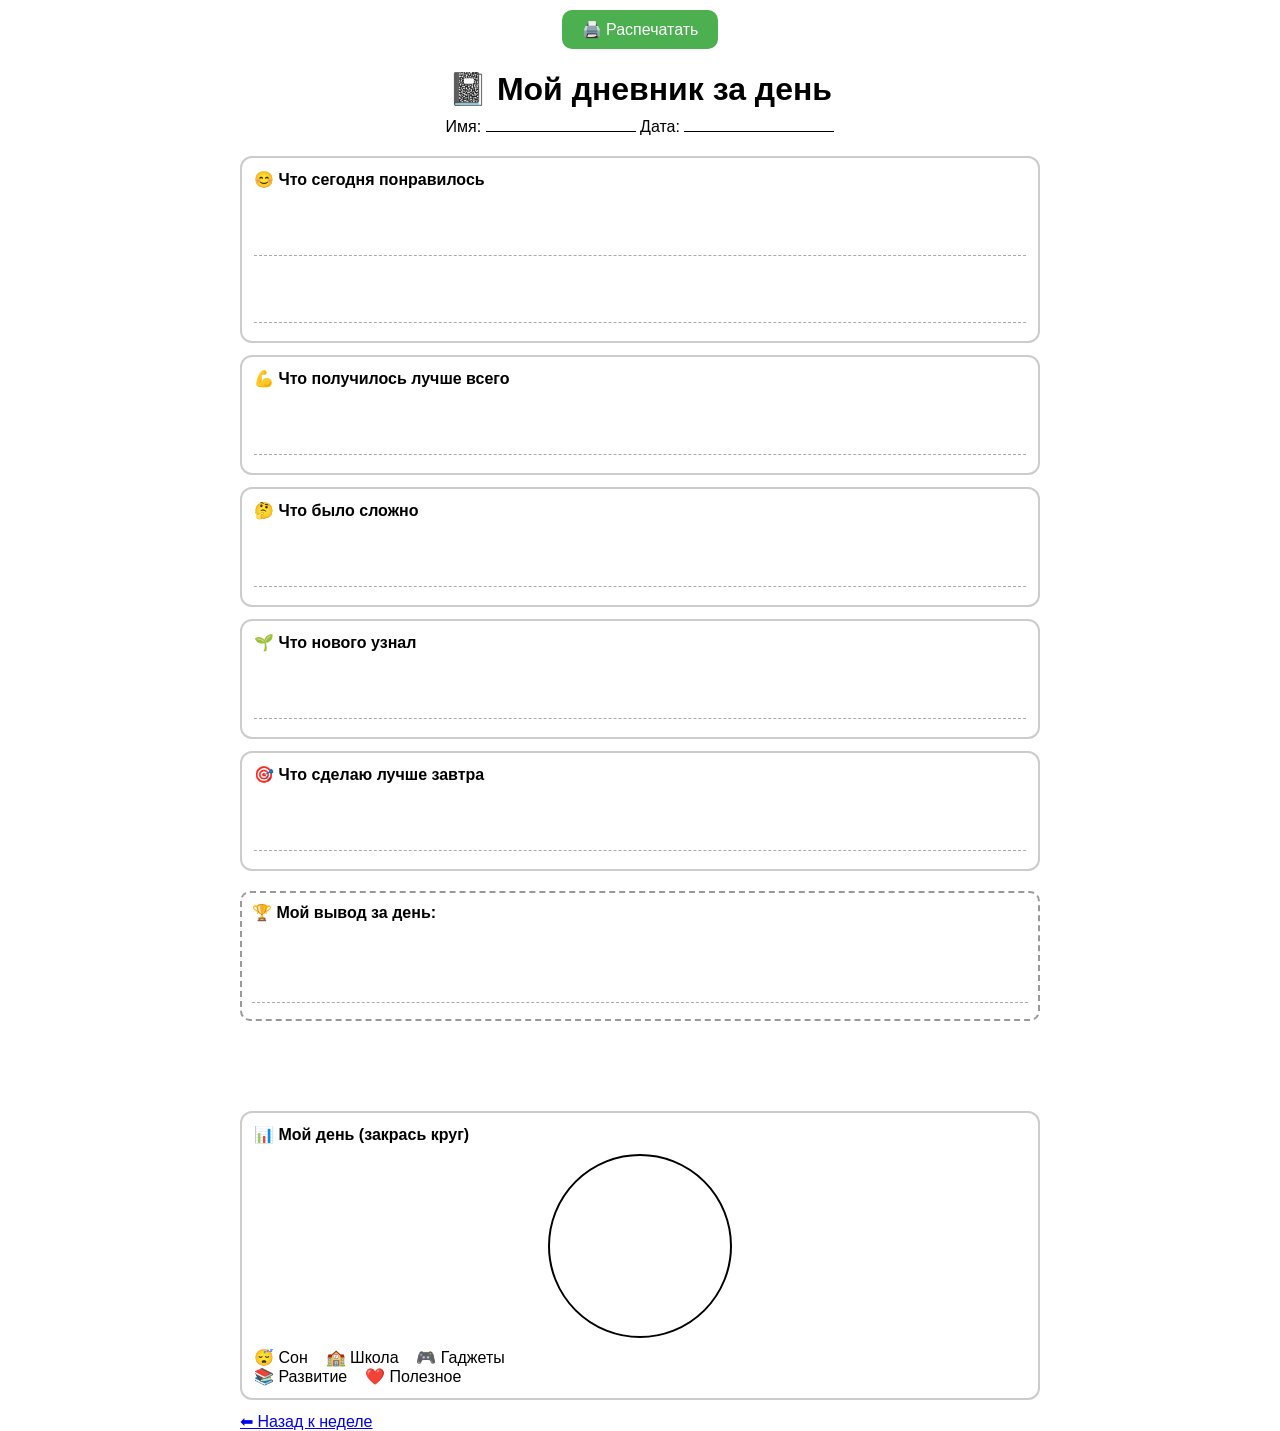
==== dniewnik.html @ 3af25f54 "first commit" ====
<!DOCTYPE html>
<html lang="ru">
<head>
<meta charset="UTF-8">
<title>Мой дневник дня</title>
<link rel="stylesheet" href="./print.css">
<style>

@page {
  size: A4;
  margin: 15mm;
}

body {
  font-family: Arial, sans-serif;
  margin: 0;
  background: white;
}

.container {
  max-width: 800px;
  margin: auto;
}

h1 {
  text-align: center;
  margin-bottom: 10px;
}

.header {
  text-align: center;
  margin-bottom: 20px;
}

.line {
  display: inline-block;
  border-bottom: 1px solid black;
  width: 150px;
}

.block {
  border: 2px solid #ccc;
  border-radius: 12px;
  padding: 12px;
  margin-bottom: 12px;
}

.title {
  font-weight: bold;
  margin-bottom: 6px;
}

.write-area {
  height: 60px;
  border-bottom: 1px dashed #aaa;
  margin-bottom: 6px;
}

.small {
  height: 40px;
}

.big {
  height: 80px;
}

.footer {
  margin-top: 20px;
  border: 2px dashed #999;
  padding: 10px;
  border-radius: 10px;
}

</style>
</head>

<body>

<div class="container">
    <button class="print-btn" onclick="window.print()">
      🖨️ Распечатать
    </button>

  <h1>📓 Мой дневник за день</h1>

  <div class="header">
    Имя: <span class="line"></span>  
    Дата: <span class="line"></span>
  </div>

  <!-- Блоки -->

  <div class="block">
    <div class="title">😊 Что сегодня понравилось</div>
    <div class="write-area"></div>
    <div class="write-area"></div>
  </div>

  <div class="block">
    <div class="title">💪 Что получилось лучше всего</div>
    <div class="write-area"></div>
  </div>

  <div class="block">
    <div class="title">🤔 Что было сложно</div>
    <div class="write-area"></div>
  </div>

  <div class="block">
    <div class="title">🌱 Что нового узнал</div>
    <div class="write-area"></div>
  </div>

  <div class="block">
    <div class="title">🎯 Что сделаю лучше завтра</div>
    <div class="write-area"></div>
  </div>

  

  <!-- Вывод -->

  <div class="footer">
    <b>🏆 Мой вывод за день:</b>
    <div class="write-area big"></div>
  </div>
  <!-- Диаграмма -->
  <br><br><br><br><br>
  <div class="block">
    <div class="title">📊 Мой день (закрась круг)</div>
    <div style="text-align:center; margin: 10px 0;">
      <div style="
        width: 180px;
        height: 180px;
        border: 2px solid #000;
        border-radius: 50%;
        margin: auto;
      "></div>
    </div>

    <div>
      😴 Сон &nbsp;&nbsp; 🏫 Школа &nbsp;&nbsp; 🎮 Гаджеты  
      <br>
      📚 Развитие &nbsp;&nbsp; ❤️ Полезное
    </div>
  </div>

   <div class="back">
    <a href="index.html" class="back">⬅ Назад к неделе</a><br>
   </div>

</div>
<script src="./print.js"></script>
</body>
</html>
---- print.css ----
@media print {

  @page {
    size: A4;
    margin: 15mm;
  }

  body {
    font-size: 12px;
  }

  .card {
    page-break-inside: avoid;
  }

  .motivation {
    page-break-inside: avoid;
  }

}

.print-btn {
  display: block;
  margin: 10px auto 20px;
  padding: 10px 20px;
  font-size: 16px;
  background: #4caf50;
  color: white;
  border: none;
  border-radius: 10px;
  cursor: pointer;
}

.print-btn:hover {
  background: #43a047;
}

/* при печати кнопку скрываем */
@media print {
  .print-btn {
    display: none;
  }
}

.print-mode .card {
  border: 1px solid #aaa;
}

.print-mode .day-subtitle {
  border: 1px solid #aaa;
}
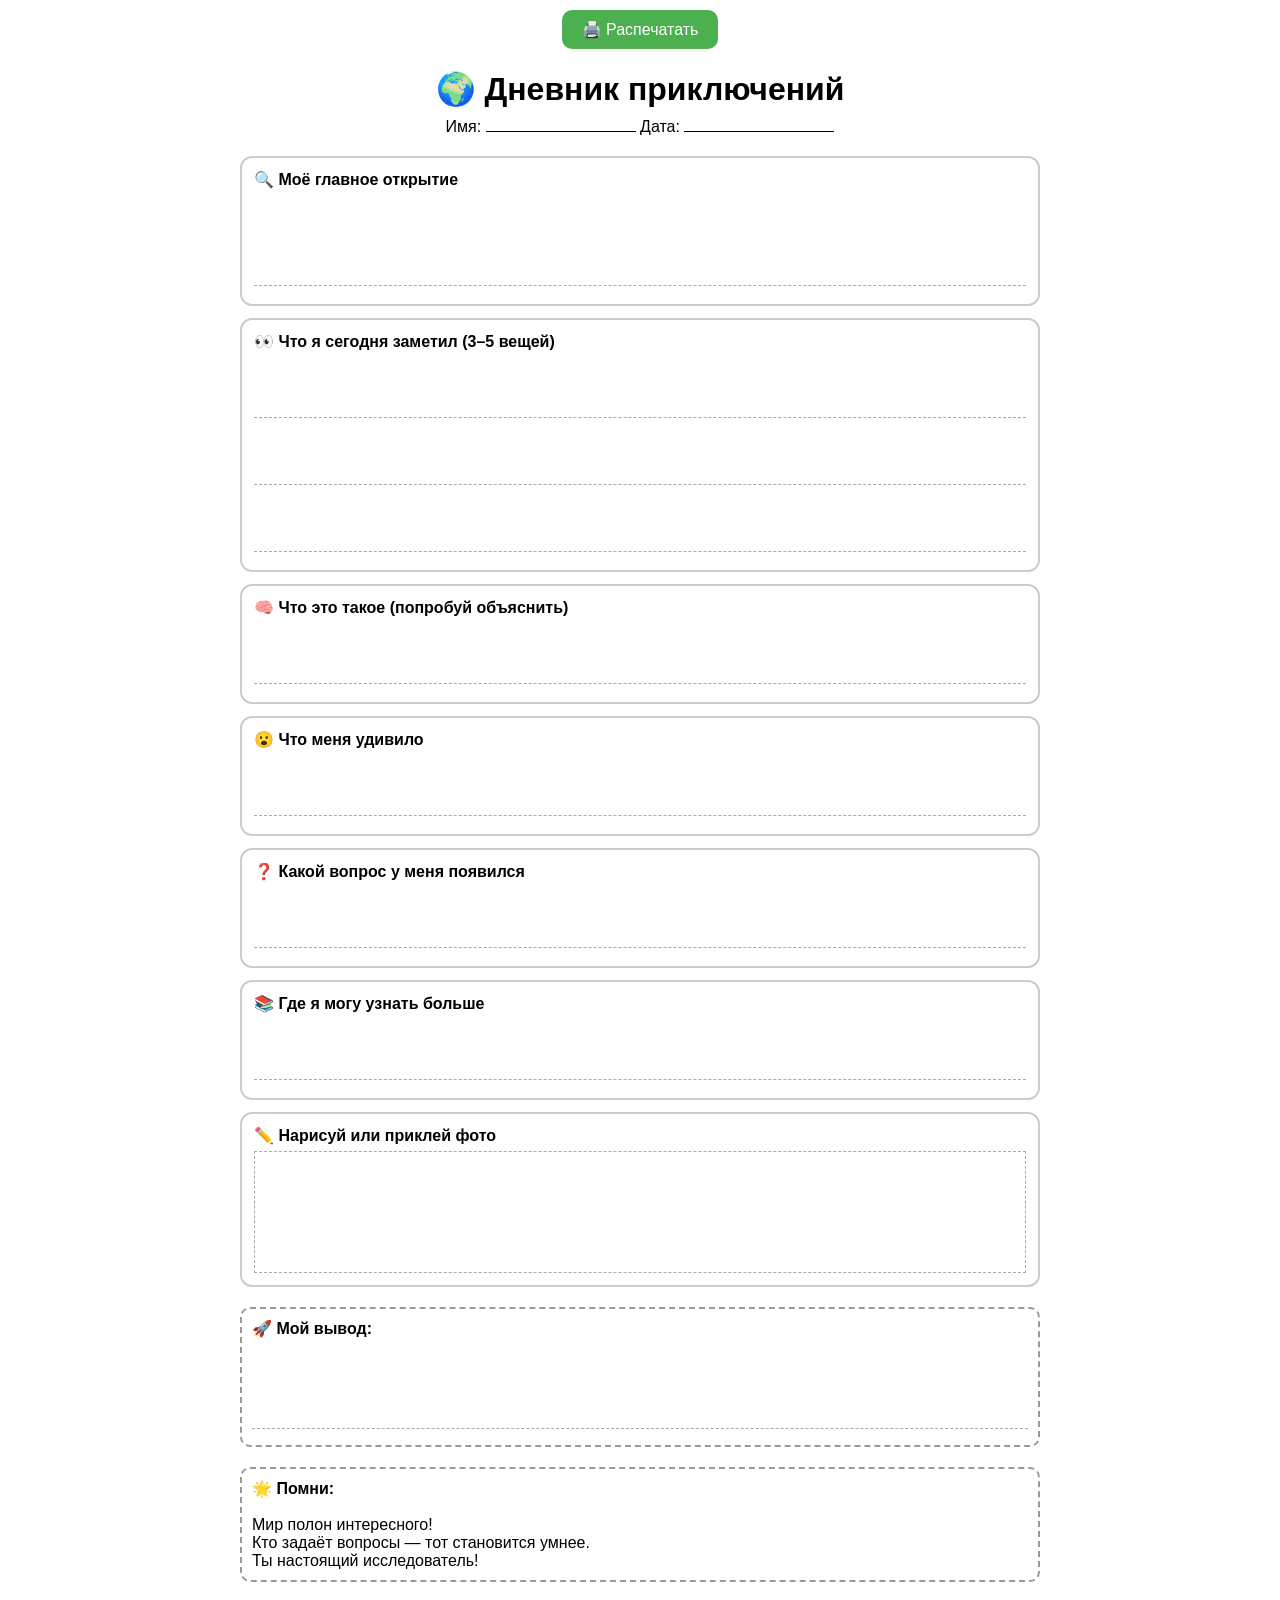
==== commit 4949650e: "end saturday" ====
--- a/dniewnik.html
+++ b/dniewnik.html
@@ -2,8 +2,9 @@
 <html lang="ru">
 <head>
 <meta charset="UTF-8">
-<title>Мой дневник дня</title>
+<title>Дневник приключений</title>
 <link rel="stylesheet" href="./print.css">
+
 <style>
 
 @page {
@@ -56,12 +57,13 @@
   margin-bottom: 6px;
 }
 
-.small {
-  height: 40px;
+.big {
+  height: 90px;
 }
 
-.big {
-  height: 80px;
+.draw-area {
+  height: 120px;
+  border: 1px dashed #aaa;
 }
 
 .footer {
@@ -77,79 +79,92 @@
 <body>
 
 <div class="container">
-    <button class="print-btn" onclick="window.print()">
-      🖨️ Распечатать
-    </button>
 
-  <h1>📓 Мой дневник за день</h1>
+  <button class="print-btn" onclick="window.print()">🖨️ Распечатать</button>
+
+  <h1>🌍 Дневник приключений</h1>
 
   <div class="header">
     Имя: <span class="line"></span>  
     Дата: <span class="line"></span>
   </div>
 
-  <!-- Блоки -->
+  <!-- Главное открытие -->
 
   <div class="block">
-    <div class="title">😊 Что сегодня понравилось</div>
+    <div class="title">🔍 Моё главное открытие</div>
+    <div class="write-area big"></div>
+  </div>
+
+  <!-- Что нашёл -->
+
+  <div class="block">
+    <div class="title">👀 Что я сегодня заметил (3–5 вещей)</div>
+    <div class="write-area"></div>
     <div class="write-area"></div>
     <div class="write-area"></div>
   </div>
 
+  <!-- Что это -->
+
   <div class="block">
-    <div class="title">💪 Что получилось лучше всего</div>
+    <div class="title">🧠 Что это такое (попробуй объяснить)</div>
     <div class="write-area"></div>
   </div>
 
+  <!-- Что удивило -->
+
   <div class="block">
-    <div class="title">🤔 Что было сложно</div>
+    <div class="title">😮 Что меня удивило</div>
     <div class="write-area"></div>
   </div>
 
+  <!-- Новый вопрос -->
+
   <div class="block">
-    <div class="title">🌱 Что нового узнал</div>
+    <div class="title">❓ Какой вопрос у меня появился</div>
     <div class="write-area"></div>
   </div>
 
+  <!-- Где узнать -->
+
   <div class="block">
-    <div class="title">🎯 Что сделаю лучше завтра</div>
+    <div class="title">📚 Где я могу узнать больше</div>
     <div class="write-area"></div>
   </div>
 
-  
+  <!-- Рисунок -->
+
+  <div class="block">
+    <div class="title">✏️ Нарисуй или приклей фото</div>
+    <div class="draw-area"></div>
+  </div>
 
   <!-- Вывод -->
 
   <div class="footer">
-    <b>🏆 Мой вывод за день:</b>
+    <b>🚀 Мой вывод:</b>
     <div class="write-area big"></div>
   </div>
-  <!-- Диаграмма -->
-  <br><br><br><br><br>
-  <div class="block">
-    <div class="title">📊 Мой день (закрась круг)</div>
-    <div style="text-align:center; margin: 10px 0;">
-      <div style="
-        width: 180px;
-        height: 180px;
-        border: 2px solid #000;
-        border-radius: 50%;
-        margin: auto;
-      "></div>
-    </div>
 
-    <div>
-      😴 Сон &nbsp;&nbsp; 🏫 Школа &nbsp;&nbsp; 🎮 Гаджеты  
-      <br>
-      📚 Развитие &nbsp;&nbsp; ❤️ Полезное
-    </div>
+  <!-- Мотивация -->
+
+  <div class="footer">
+    <b>🌟 Помни:</b><br><br>
+    Мир полон интересного!<br>
+    Кто задаёт вопросы — тот становится умнее.<br>
+    Ты настоящий исследователь!
   </div>
 
-   <div class="back">
-    <a href="index.html" class="back">⬅ Назад к неделе</a><br>
-   </div>
+  <br>
+
+  <div class="back">
+    <a href="index.html">⬅ Назад к неделе</a>
+  </div>
 
 </div>
+
 <script src="./print.js"></script>
+
 </body>
 </html>
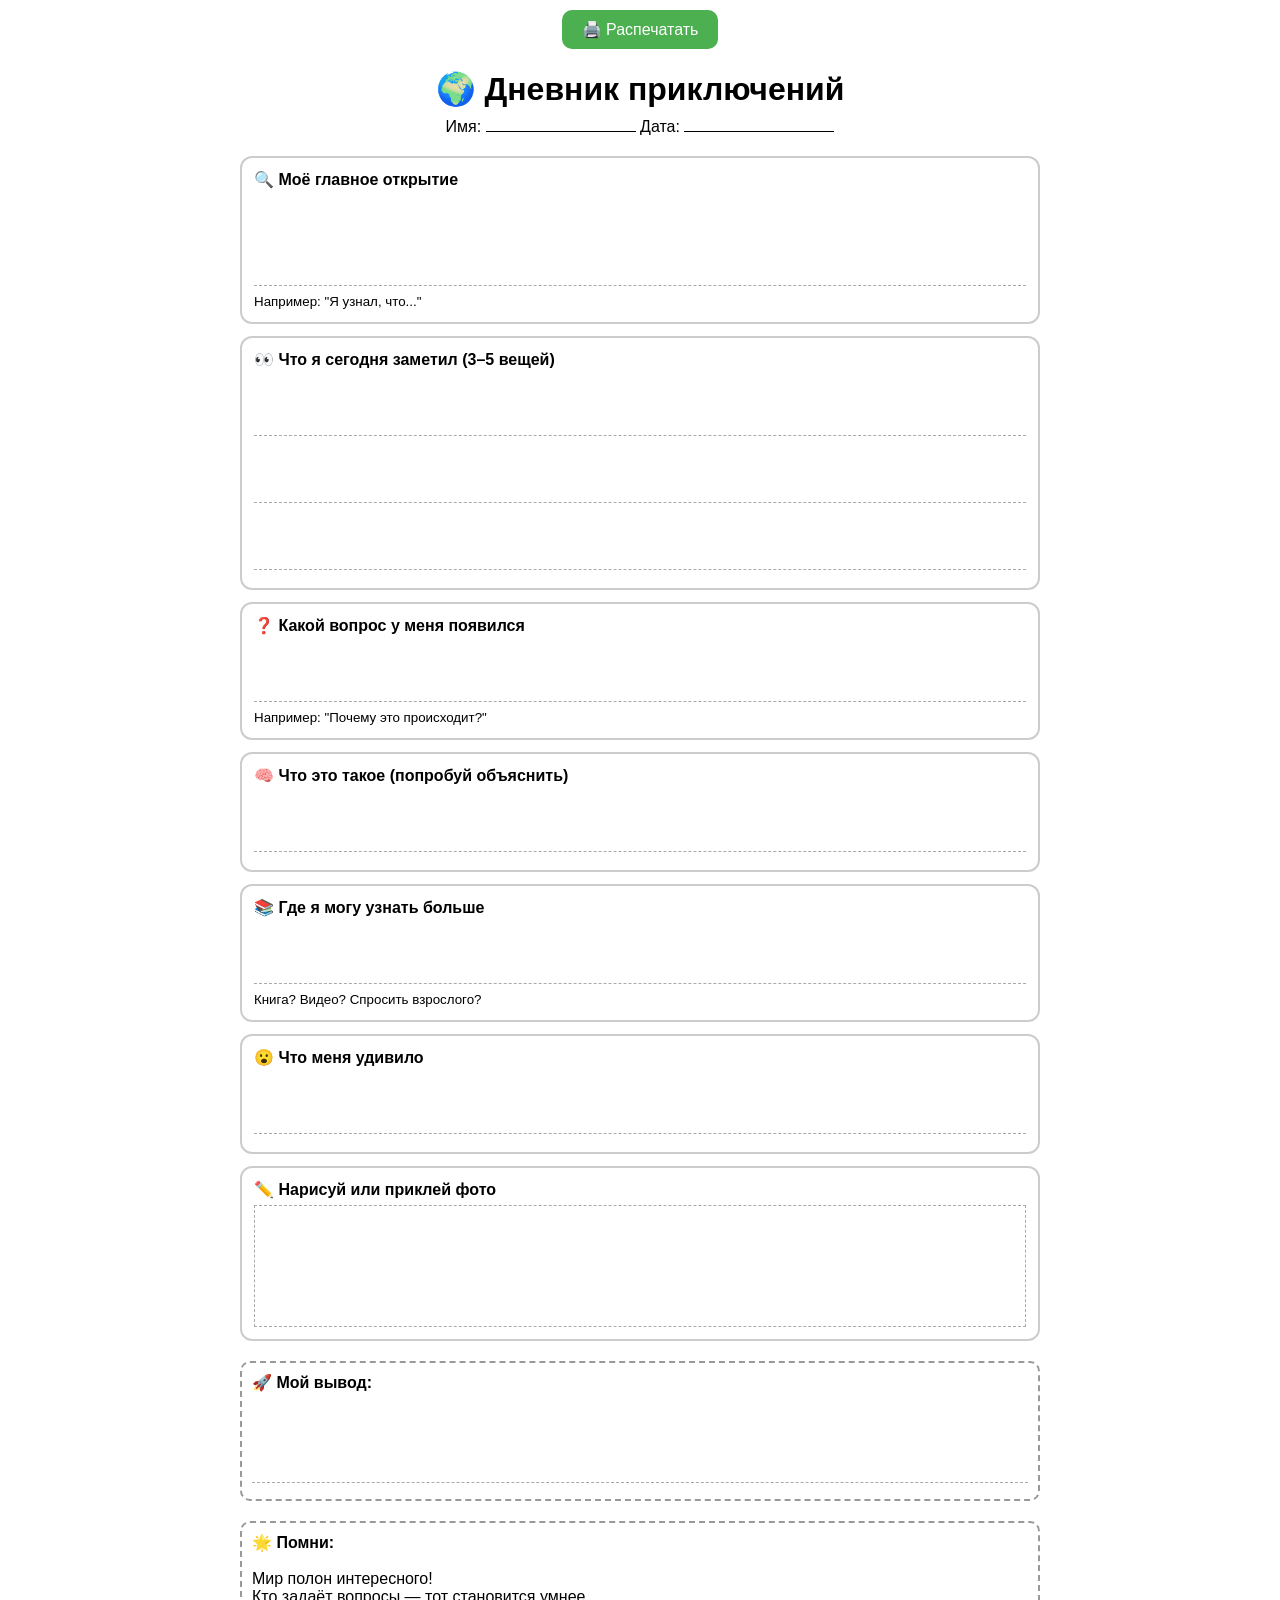
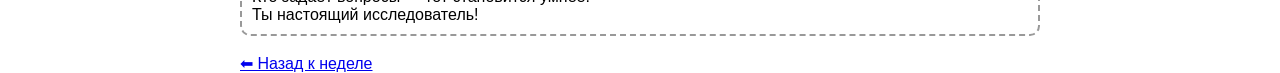
==== commit 211b7184: "end sunday" ====
--- a/dniewnik.html
+++ b/dniewnik.html
@@ -92,9 +92,10 @@
   <!-- Главное открытие -->
 
   <div class="block">
-    <div class="title">🔍 Моё главное открытие</div>
-    <div class="write-area big"></div>
-  </div>
+  <div class="title">🔍 Моё главное открытие</div>
+  <div class="write-area big"></div>
+  <small>Например: "Я узнал, что..."</small>
+</div>
 
   <!-- Что нашёл -->
 
@@ -105,12 +106,26 @@
     <div class="write-area"></div>
   </div>
 
+  <!-- Новый вопрос -->
+  <div class="block">
+  <div class="title">❓ Какой вопрос у меня появился</div>
+  <div class="write-area"></div>
+  <small>Например: "Почему это происходит?"</small>
+</div>
+
   <!-- Что это -->
 
   <div class="block">
     <div class="title">🧠 Что это такое (попробуй объяснить)</div>
     <div class="write-area"></div>
   </div>
+
+  <!-- Где узнать -->
+  <div class="block">
+  <div class="title">📚 Где я могу узнать больше</div>
+  <div class="write-area"></div>
+  <small>Книга? Видео? Спросить взрослого?</small>
+</div>
 
   <!-- Что удивило -->
 
@@ -119,19 +134,7 @@
     <div class="write-area"></div>
   </div>
 
-  <!-- Новый вопрос -->
-
-  <div class="block">
-    <div class="title">❓ Какой вопрос у меня появился</div>
-    <div class="write-area"></div>
-  </div>
-
-  <!-- Где узнать -->
-
-  <div class="block">
-    <div class="title">📚 Где я могу узнать больше</div>
-    <div class="write-area"></div>
-  </div>
+  
 
   <!-- Рисунок -->
 
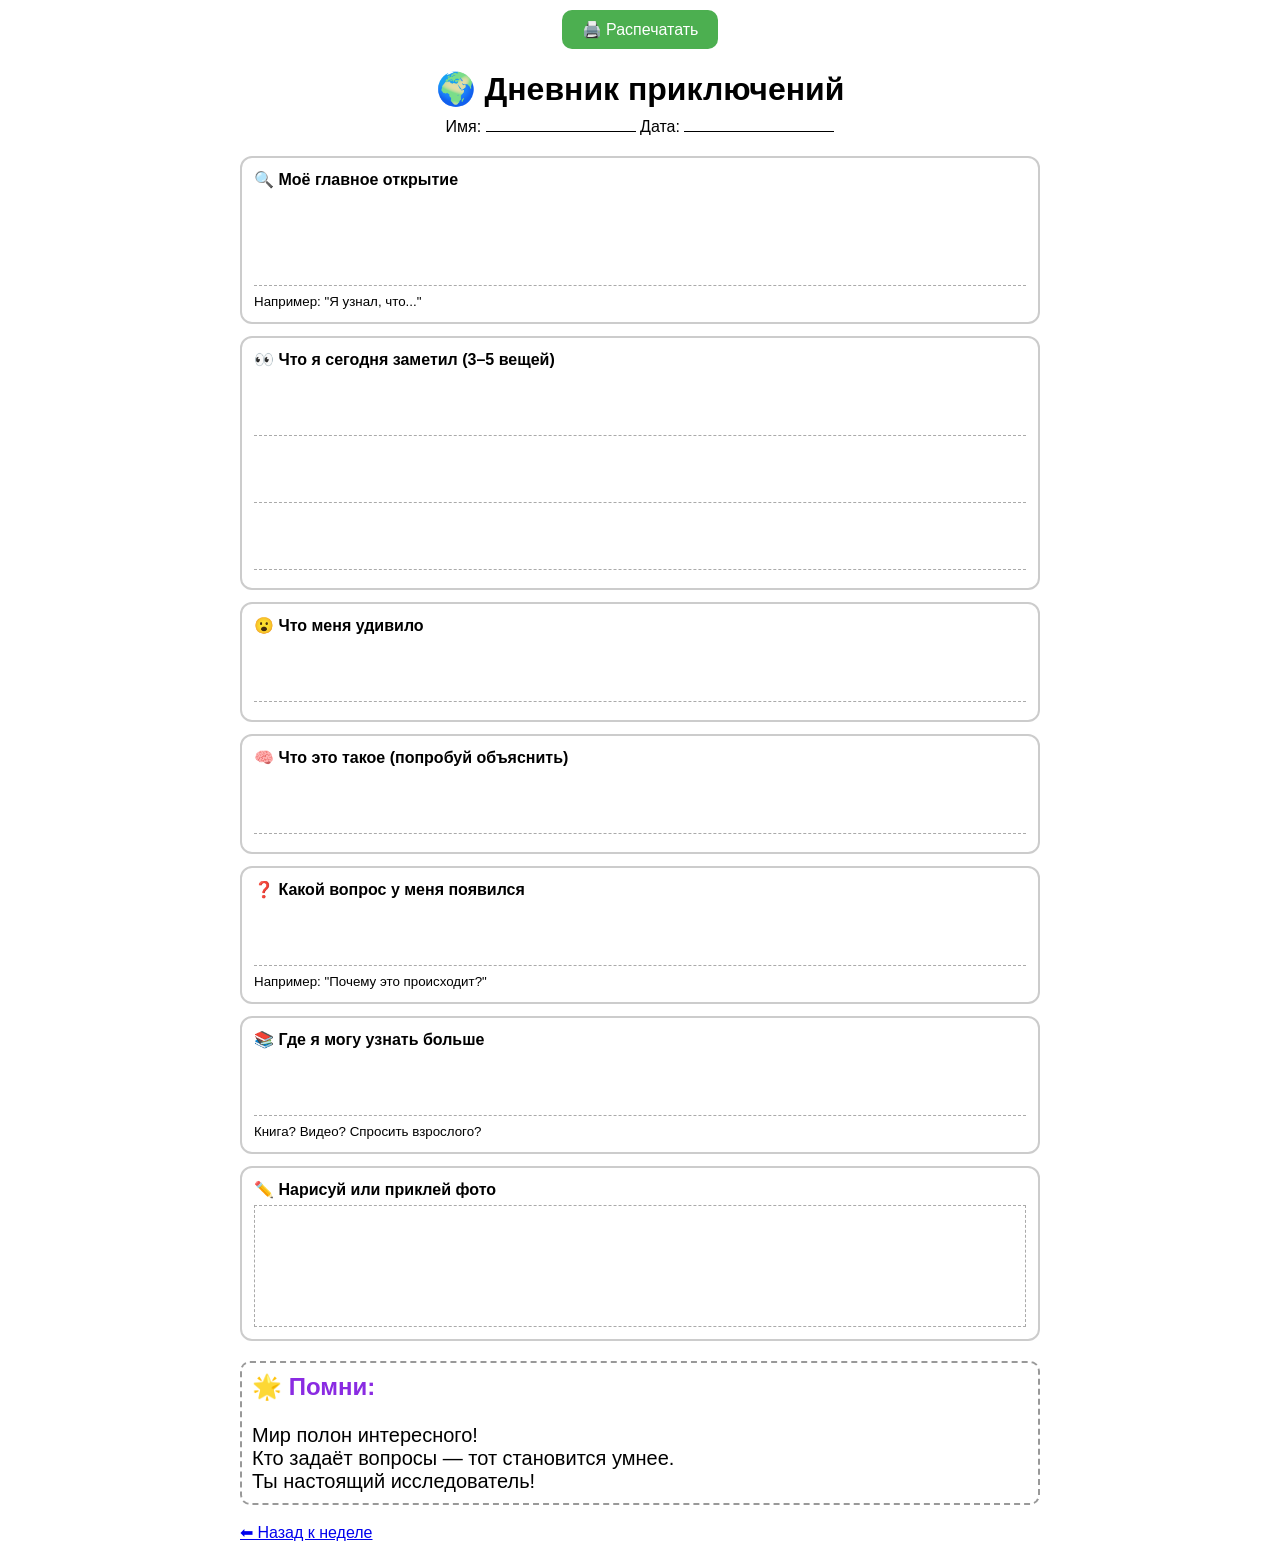
==== commit 90cb66da: "new" ====
--- a/dniewnik.html
+++ b/dniewnik.html
@@ -106,12 +106,12 @@
     <div class="write-area"></div>
   </div>
 
-  <!-- Новый вопрос -->
+  <!-- Что удивило -->
+
   <div class="block">
-  <div class="title">❓ Какой вопрос у меня появился</div>
-  <div class="write-area"></div>
-  <small>Например: "Почему это происходит?"</small>
-</div>
+    <div class="title">😮 Что меня удивило</div>
+    <div class="write-area"></div>
+  </div>
 
   <!-- Что это -->
 
@@ -120,6 +120,15 @@
     <div class="write-area"></div>
   </div>
 
+  <!-- Новый вопрос -->
+  <div class="block">
+  <div class="title">❓ Какой вопрос у меня появился</div>
+  <div class="write-area"></div>
+  <small>Например: "Почему это происходит?"</small>
+</div>
+
+  
+
   <!-- Где узнать -->
   <div class="block">
   <div class="title">📚 Где я могу узнать больше</div>
@@ -127,13 +136,7 @@
   <small>Книга? Видео? Спросить взрослого?</small>
 </div>
 
-  <!-- Что удивило -->
-
-  <div class="block">
-    <div class="title">😮 Что меня удивило</div>
-    <div class="write-area"></div>
-  </div>
-
+  
   
 
   <!-- Рисунок -->
@@ -143,17 +146,11 @@
     <div class="draw-area"></div>
   </div>
 
-  <!-- Вывод -->
-
-  <div class="footer">
-    <b>🚀 Мой вывод:</b>
-    <div class="write-area big"></div>
-  </div>
-
+  
   <!-- Мотивация -->
 
-  <div class="footer">
-    <b>🌟 Помни:</b><br><br>
+  <div class="footer" style="font-size: 20px;">
+    <b style="font-size: 24px;text-align:center; color: blueviolet;">🌟 Помни:</b><br><br>
     Мир полон интересного!<br>
     Кто задаёт вопросы — тот становится умнее.<br>
     Ты настоящий исследователь!
